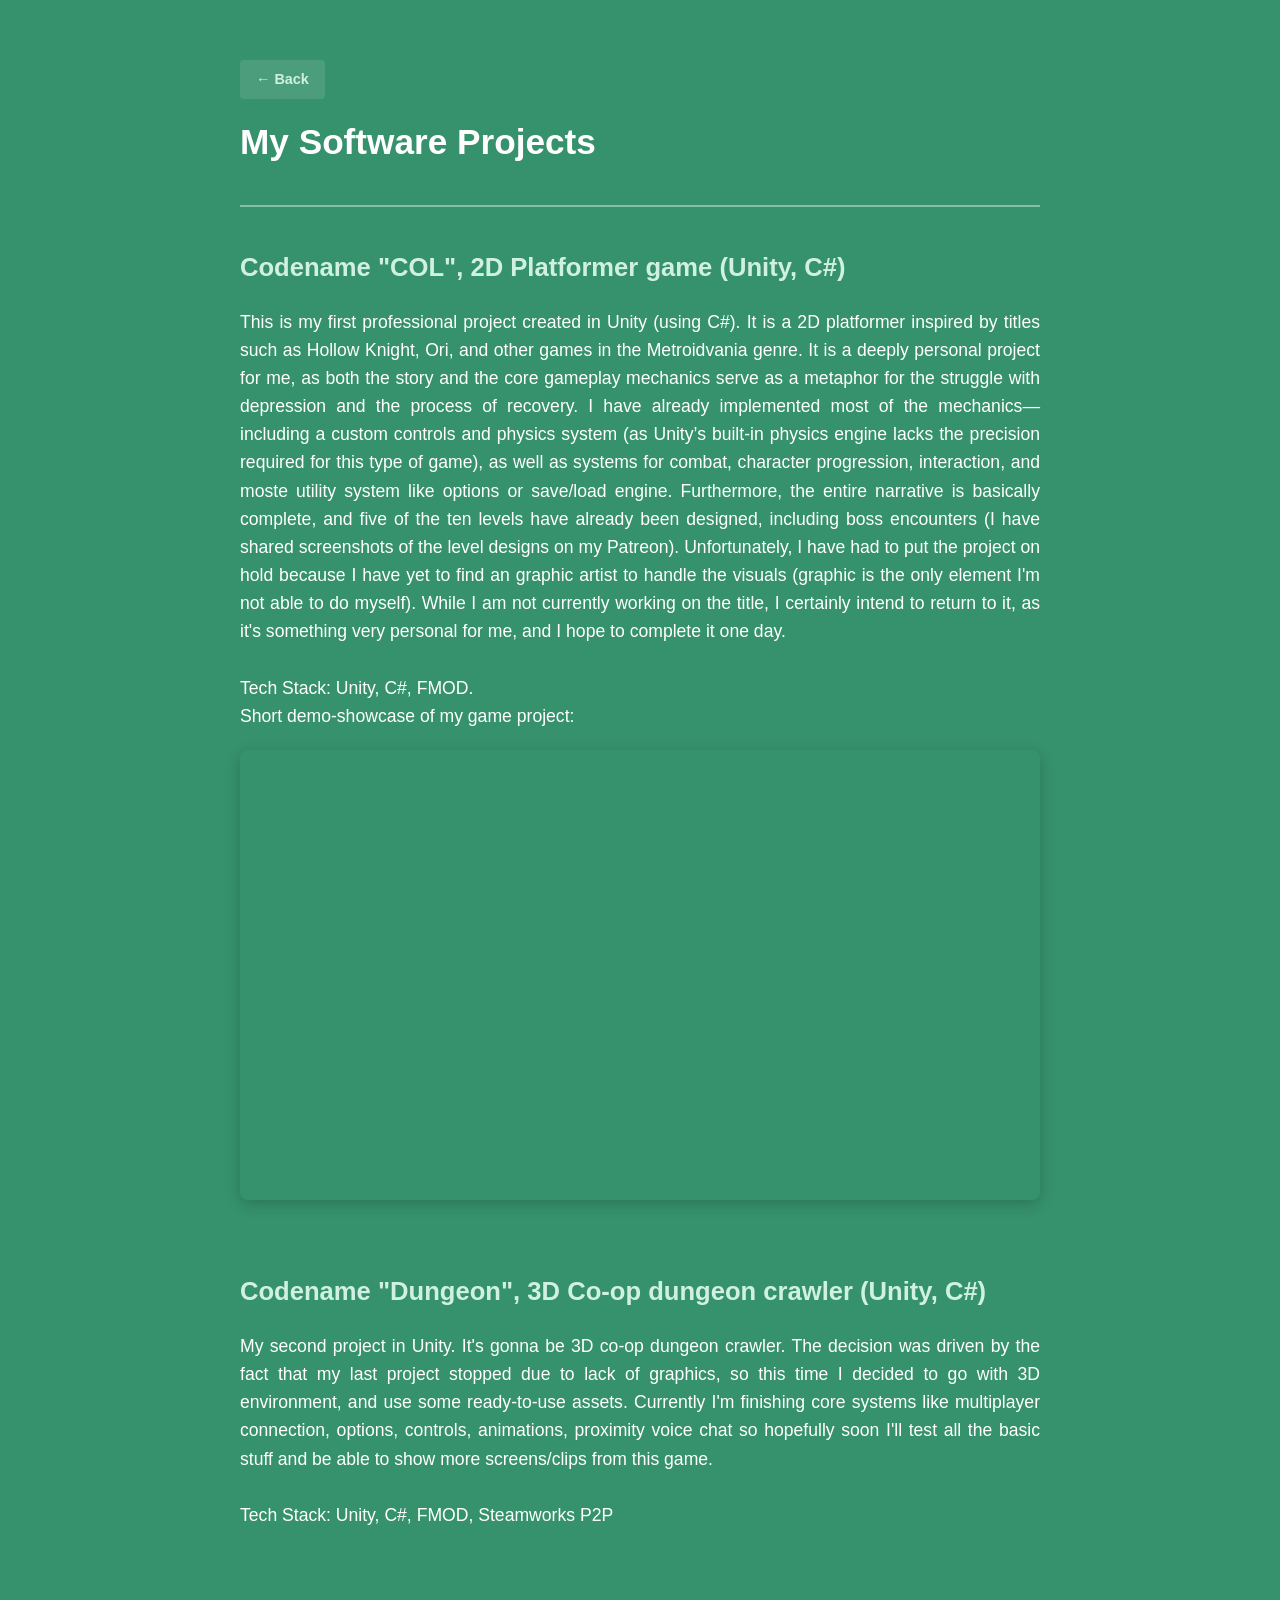
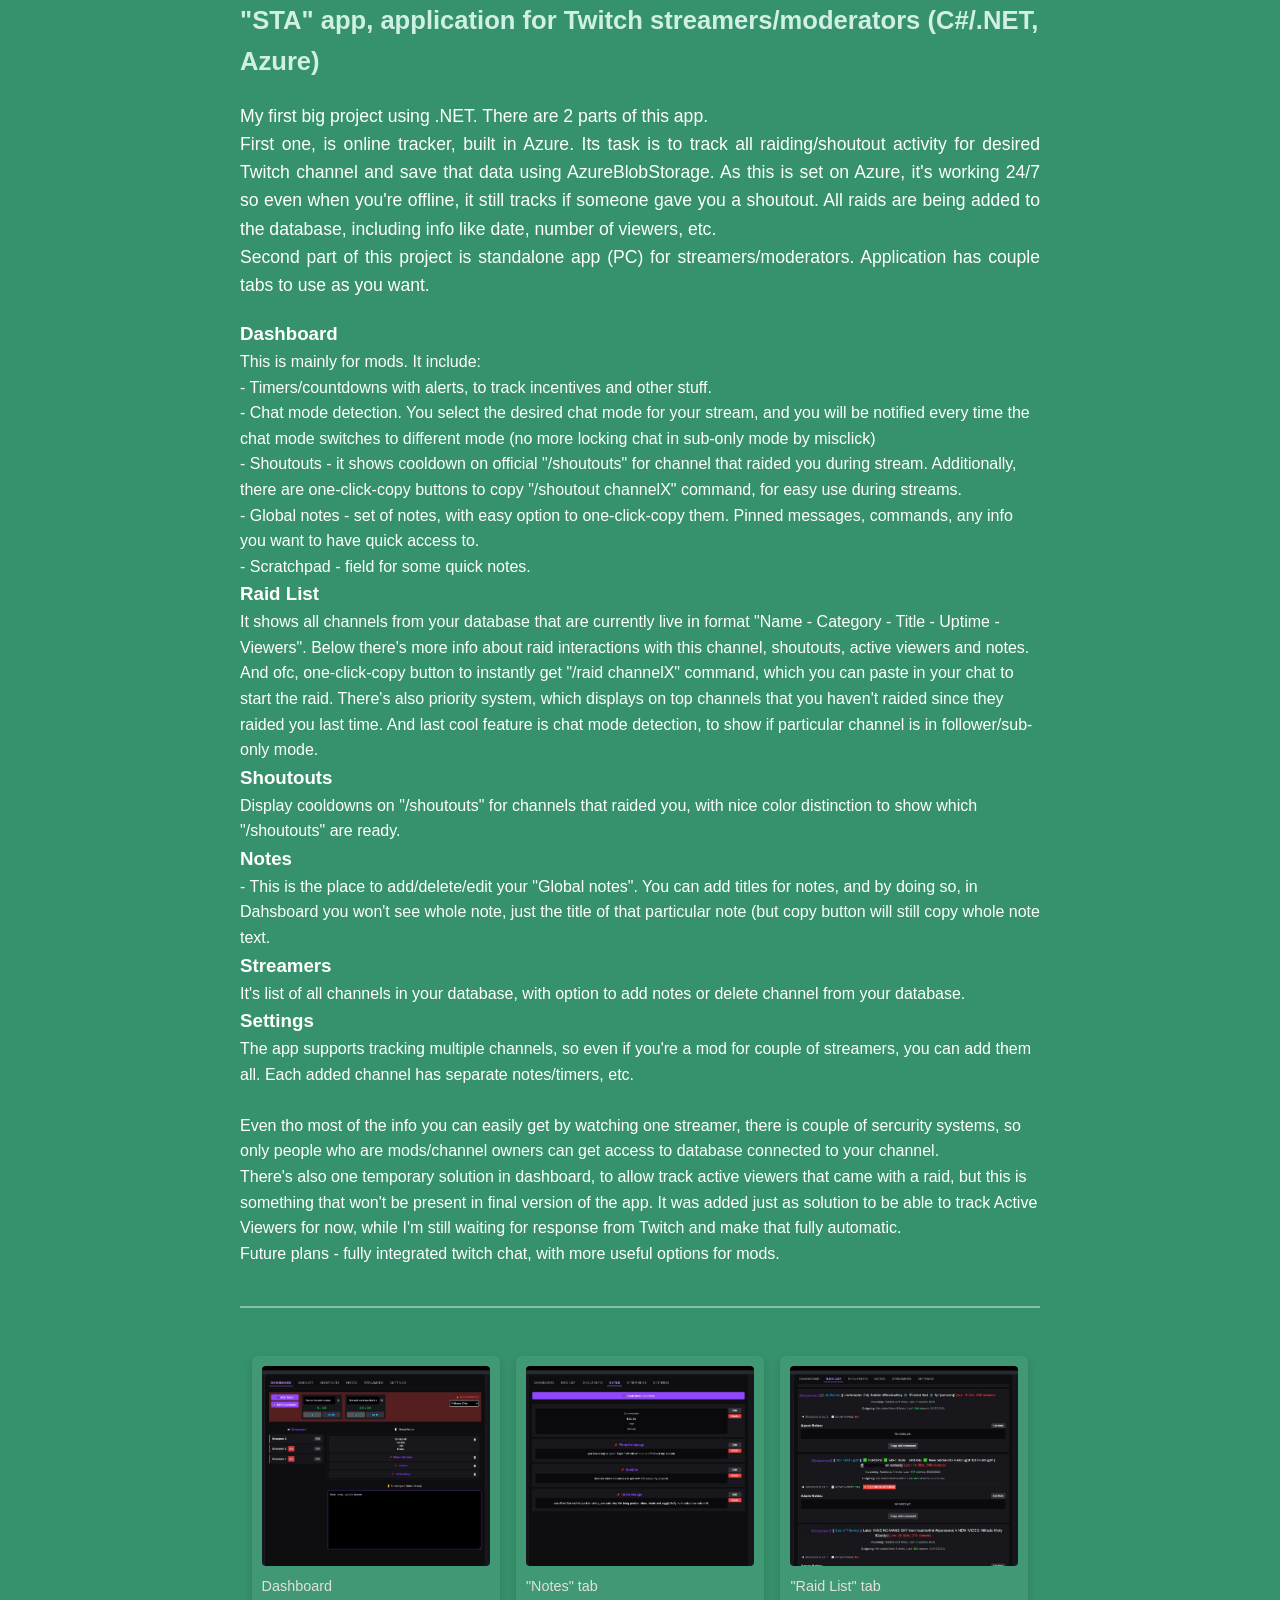
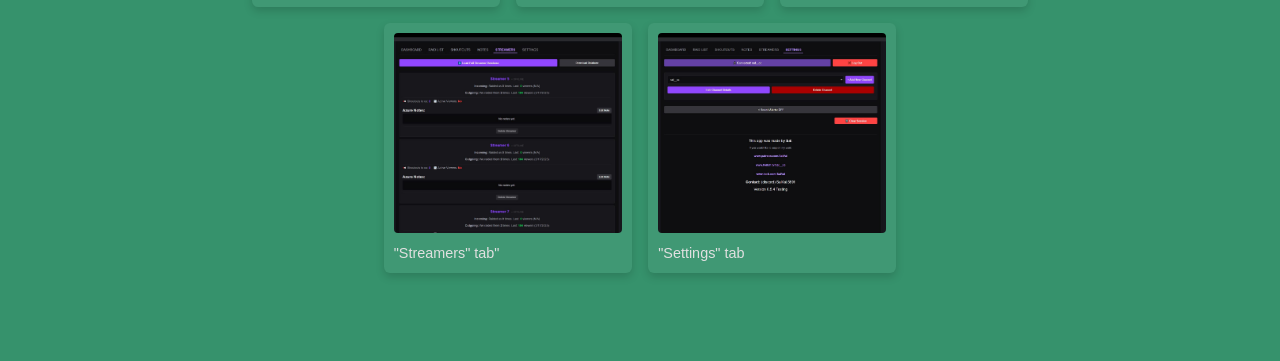
==== SMS.html @ e4b0f548 "Add files via upload" ====
<!DOCTYPE html>
<html lang="en">

<head>
    <meta charset="UTF-8">
    <meta name="viewport" content="width=device-width, initial-scale=1.0">
    <title>Software Projects</title>
    <link rel="stylesheet" href="style.css">
</head>

<body>

    <div class="container">

        <nav>
            <a href="index.html" class="back-btn">&larr; Back</a>
        </nav>

        <header style="margin-top: 20px;">
            <h1>My Software Projects</h1>
        </header>

        <hr>

        <main class="story-content">
            <h2>Codename "COL", 2D Platformer game (Unity, C#)</h2>

            <p>This is my first professional project created in Unity (using C#). It is a 2D platformer inspired by titles such as 
                Hollow Knight, Ori, and other games in the Metroidvania genre. It is a deeply personal project for me, as both the 
                story and the core gameplay mechanics serve as a metaphor for the struggle with depression and the process of recovery. 
                I have already implemented most of the mechanics—including a custom controls and physics system (as Unity’s built-in 
                physics engine lacks the precision required for this type of game), as well as systems for combat, character progression, 
                interaction, and moste utility system like options or save/load engine. Furthermore, the entire narrative is basically 
                complete, and five of the ten levels have already been designed, including boss encounters (I have shared screenshots of 
                the level designs on my Patreon). Unfortunately, I have had to put the project on hold because I have yet to find an 
                graphic artist to handle the visuals (graphic is the only element I'm not able to do myself). While I am not currently 
                working on the title, I certainly intend to return to it, as it's something very personal for me, and I hope to 
                complete it one day.<br><br>
                Tech Stack: Unity, C#, FMOD.<br>
                Short demo-showcase of my game project:
                    <div class="video-container">
                        <iframe src="https://www.youtube.com/embed/nb6JgPd97Bw?si=UVcmjcU9KW0MwGt6"
                            allowfullscreen></iframe>
                    </div></p><br><br>


            <h2>Codename "Dungeon", 3D Co-op dungeon crawler (Unity, C#)</h2>
            <p>My second project in Unity. It's gonna be 3D co-op dungeon crawler. The decision was driven by the fact that my last 
                project stopped due to lack of graphics, so this time I decided to go with 3D environment, and use some ready-to-use 
                assets. Currently I'm finishing core systems like multiplayer connection, options, controls, animations, proximity voice 
                chat so hopefully soon I'll test all the basic stuff and be able to show more screens/clips from this game. <br><br>
                Tech Stack: Unity, C#, FMOD, Steamworks P2P</p><br><br>

            <h2>"STA" app, application for Twitch streamers/moderators (C#/.NET, Azure)</h2>
            <p>My first big project using .NET. There are 2 parts of this app. <br>
                First one, is online tracker, built in Azure. Its task is to track all raiding/shoutout activity for desired Twitch 
                channel and save that data using AzureBlobStorage. As this is set on Azure, it's working 24/7 so even when you're offline, 
                it still tracks if someone gave you a shoutout. All raids are being added to the database, including info like date, number 
                of viewers, etc.<br>
                Second part of this project is standalone app (PC) for streamers/moderators. Application has couple tabs to use as you want.<br>
                <h3>Dashboard</h3> This is mainly for mods. It include:<br>
                - Timers/countdowns with alerts, to track incentives and other stuff. <br>
                - Chat mode detection. You select the desired chat mode for your stream, and you will be notified every time the chat 
                mode switches to different mode (no more locking chat in sub-only mode by misclick)<br>
                - Shoutouts - it shows cooldown on official "/shoutouts" for channel that raided you during stream. Additionally, there 
                are one-click-copy buttons to copy "/shoutout channelX" command, for easy use during streams.<br>
                - Global notes - set of notes, with easy option to one-click-copy them. Pinned messages, commands, any info you want to 
                have quick access to.<br>
                - Scratchpad - field for some quick notes. <br>
                
                <h3>Raid List</h3> It shows all channels from your database that are currently live in format "Name - Category - 
                Title - Uptime - Viewers". Below there's more info about raid interactions with this channel, shoutouts, active viewers 
                and notes. And ofc, one-click-copy button to instantly get "/raid channelX" command, which you can paste in your chat to 
                start the raid. There's also priority system, which displays on top channels that you haven't raided since they raided 
                you last time. And last cool feature is chat mode detection, to show if particular channel is in follower/sub-only mode.<br>

                <h3>Shoutouts</h3> Display cooldowns on "/shoutouts" for channels that raided you, with nice color distinction to show 
                which "/shoutouts" are ready. <br>
                <h3>Notes</h3> - This is the place to add/delete/edit your "Global notes". You can add titles for notes, and by doing so, 
                in Dahsboard you won't see whole note, just the title of that particular note (but copy button will still copy whole 
                note text. <br>
                <h3>Streamers</h3> It's list of all channels in your database, with option to add notes or delete channel from your 
                database.<br>
                <h3>Settings</h3> The app supports tracking multiple channels, so even if you're a mod for couple of streamers, you can 
                add them all. Each added channel has separate notes/timers, etc. <br><br>
                Even tho most of the info you can easily get by watching one streamer, there is couple of sercurity systems, so only people 
                who are mods/channel owners can get access to database connected to your channel.<br>
                There's also one temporary solution in dashboard, to allow track active viewers that came with a raid, but this is something 
                that won't be present in final version of the app. It was added just as solution to be able to track Active Viewers for now, 
                while I'm still waiting for response from Twitch and make that fully automatic.<br>
                Future plans - fully integrated twitch chat, with more useful options for mods.</p>
        </main>

        <hr>

        <section class="inspiration-gallery">
            <div class="gallery-grid">

                <div class="gallery-item">
                    <img src="images/dashboard.jpg" alt="Dashboard" onclick="openModal(this)">
                    <p class="gallery-caption">Dashboard</p>
                </div>

                <div class="gallery-item">
                    <img src="images/notes.jpg" alt="Notes" onclick="openModal(this)">
                    <p class="gallery-caption">"Notes" tab</p>
                </div>

                <div class="gallery-item">
                    <img src="images/raidlist.jpg" alt="Raid List" onclick="openModal(this)">
                    <p class="gallery-caption">"Raid List" tab</p>
                </div>

                <div class="gallery-item">
                    <img src="images/streamers.jpg" alt="Streamers tab" onclick="openModal(this)">
                    <p class="gallery-caption">"Streamers" tab"</p>
                </div>

                <div class="gallery-item">
                    <img src="images/settings.jpg" alt="Settings" onclick="openModal(this)">
                    <p class="gallery-caption">"Settings" tab</p>
                </div>

            </div>
        </section>

    </div>


    </main>

    </div>

    <button id="scrollToTopBtn" title="Go to top">&#8593;</button>

    <script>
        const scrollTopBtn = document.getElementById("scrollToTopBtn");

        // Show "scroll to the top" button after 300px
        window.onscroll = function () {
            if (document.body.scrollTop > 300 || document.documentElement.scrollTop > 300) {
                scrollTopBtn.classList.add("show");
            } else {
                scrollTopBtn.classList.remove("show");
            }
        };

        scrollTopBtn.addEventListener("click", function () {
            window.scrollTo({
                top: 0,
                behavior: "smooth"
            });
        });
    </script>

<div id="imageModal" class="modal" onclick="closeModal()">
    <span class="modal-close">&times;</span>
    <img class="modal-content" id="modalImg">
</div>

<script>
    const modal = document.getElementById("imageModal");
    const modalImg = document.getElementById("modalImg");

    function openModal(element) {
        modal.style.display = "block";
        modalImg.src = element.src;
    }

    function closeModal() {
        modal.style.display = "none";
    }
</script>

</body>

</html>
---- style.css ----
/* Reset default browser margins */
* {
    margin: 0;
    padding: 0;
    box-sizing: border-box;
}

/* Global settings */
body {
    background-color: #36926c; 
    color: #ffffff; 
    font-family: 'Segoe UI', Tahoma, Geneva, Verdana, sans-serif; 
    line-height: 1.6;
    padding: 20px;
}

/* Main container */
.container {
    max-width: 800px;
    margin: 0 auto; 
    padding-top: 40px; 
}

/* H1 Header */
header h1 {
    font-size: 2.2rem;
    font-weight: bold;
    line-height: 1.3;
}

hr {
    border: 0;
    height: 2px;
    background-color: rgba(255, 255, 255, 0.4); 
    margin: 40px 0; 
}

/* Centered section title */
.section-title {
    text-align: center;
    font-size: 1.8rem;
    margin-bottom: 40px;
    text-transform: uppercase; 
    letter-spacing: 2px; 
}

/* Skills containers */
.skills-container {
    display: flex;
    flex-direction: column;
    gap: 30px; 
}

/* H3 Header */
.skill-box h3 {
    font-size: 2.2rem;
    font-weight: bold;
    margin-bottom: 8px;
    color: #e6f9f2;
}

/* Normal text */
.skill-box p {
    font-size: 1.1rem;
    color: #f0f0f0; 
}

/* Bold style */
.skill-box p strong {
    color: #e6f9f2; 
    font-weight: 700; 
}

/* RWD: Fit for mobiles (screens less than 600px) */
@media (max-width: 600px) {
    header h1 {
        font-size: 1.6rem; /* smaller title on mobiles */
    }
    
    .section-title {
        font-size: 1.4rem;
    }
}

/* YT container with 16:9 proportions */
.video-container {
    position: relative;
    padding-bottom: 56.25%; /* Proportions 16:9 (9 / 16 = 0.5625) */
    height: 0;
    overflow: hidden;
    margin-top: 20px; 
    border-radius: 8px; 
    box-shadow: 0 4px 15px rgba(0, 0, 0, 0.2); 
}

.video-container iframe {
    position: absolute;
    top: 0;
    left: 0;
    width: 100%;
    height: 100%;
    border: 0;
}

/* audio container */
.audio-tracks-container {
    margin-top: 25px;
    display: flex;
    flex-direction: column;
    gap: 20px; 
}

/* text + audio player */
.audio-item {
    display: flex;
    flex-direction: column;
    gap: 8px; 
    background-color: rgba(255, 255, 255, 0.05);
    padding: 15px;
    border-radius: 6px;
}

/* Song description */
.audio-track-title {
    font-size: 1rem;
    color: #f0f0f0;
}

/* Audio Player */
.audio-item audio {
    width: 100%; 
    display: block;
}

/* Style for links */
a {
    color: #d1f0e4; 
    text-decoration: underline; 
    font-weight: bold;
    transition: color 0.2s ease; 
}

/* mouseover */
a:hover {
    color: #ffffff; 
}

/* Back Button */
.back-btn {
    display: inline-block;
    text-decoration: none;
    background-color: rgba(255, 255, 255, 0.1);
    padding: 8px 16px;
    border-radius: 4px;
    font-size: 0.9rem;
    transition: background-color 0.2s ease, color 0.2s ease;
}

.back-btn:hover {
    background-color: #d1f0e4;
    color: #36926c; 
}

/* Creative Writing subpage formating */
.story-content h2 {
    font-size: 1.6rem;
    color: #d1f0e4;
    margin-bottom: 20px;
}

.story-content p {
    margin-bottom: 20px;
    font-size: 1.1rem;
    text-align: justify;
}

/* Scroll to Top Button */
#scrollToTopBtn {
    position: fixed;
    bottom: 30px;
    right: 30px;
    z-index: 99;
    background-color: #d1f0e4;
    color: #36926c;
    border: none;
    outline: none;
    cursor: pointer;
    width: 45px;
    height: 45px;
    border-radius: 50%; 
    font-size: 1.3rem;
    font-weight: bold;
    box-shadow: 0 4px 10px rgba(0, 0, 0, 0.3);
    
    opacity: 0;
    visibility: hidden;
    transition: opacity 0.3s ease, visibility 0.3s ease, transform 0.2s ease;
}

#scrollToTopBtn.show {
    opacity: 1;
    visibility: visible;
}

#scrollToTopBtn:hover {
    transform: scale(1.1); 
    background-color: #ffffff;
}



.inspiration-gallery {
    margin-top: 40px;
    margin-bottom: 60px; 
}

.gallery-title {
    font-size: 1.6rem;
    color: #d1f0e4;
    margin-bottom: 10px;
}

.gallery-intro {
    font-size: 1.1rem;
    margin-bottom: 30px;
    color: #f0f0f0;
}

/* Gallery container */
.gallery-grid {
    width: 100%;
    text-align: center; 
    letter-spacing: -4px; 
}

/* Image + description */
.gallery-item {
    display: inline-block;
    vertical-align: top;
    width: 31%; 
    margin: 1%;
    background-color: rgba(255, 255, 255, 0.05); 
    padding: 10px;
    border-radius: 6px;
    letter-spacing: normal; 
    text-align: left; 
    box-shadow: 0 4px 8px rgba(0, 0, 0, 0.15);
}

/* Gallery Image */
.gallery-item img {
    width: 100%;
    height: 200px; 
    object-fit: cover; 
    border-radius: 4px;
    display: block;
    margin-bottom: 10px;
}

/* Image description */
.gallery-caption {
    font-size: 0.9rem;
    color: #e0e0e0;
    line-height: 1.4;
    margin-bottom: 0 !important; 
}

/* RWD: Gallery resize for tablets */
@media (max-width: 768px) {
    .gallery-item {
        width: 48%; 
        margin: 1%;
    }
}

/* RWD: Gallery resize for mobiles */
@media (max-width: 480px) {
    .gallery-item {
        width: 98%; 
        margin: 1% 0;
    }
    .gallery-item img {
        height: auto; 
        max-height: 300px;
    }
}



.gallery-item img {
    cursor: zoom-in;
    transition: opacity 0.2s ease;
}

.gallery-item img:hover {
    opacity: 0.9; 
}

/* Modal background */
.modal {
    display: none; 
    position: fixed;
    z-index: 1000; 
    left: 0;
    top: 0;
    width: 100%;
    height: 100%;
    overflow: hidden;
    background-color: rgba(0, 0, 0, 0.9); 
    cursor: zoom-out; 
}

/* Zoomed in image */
.modal-content {
    margin: auto;
    display: block;
    position: absolute;
    top: 50%;
    left: 50%;
    transform: translate(-50%, -50%); 
    max-width: 90%; 
    max-height: 85%; 
    object-fit: contain; 
    border-radius: 4px;
    box-shadow: 0 4px 30px rgba(0, 0, 0, 0.5);
    
    animation: zoomIn 0.25s ease-out;
}

/* Close (x) button */
.modal-close {
    position: absolute;
    top: 20px;
    right: 35px;
    color: #ffffff;
    font-size: 40px;
    font-weight: bold;
    cursor: pointer;
    transition: color 0.2s ease;
    z-index: 1001;
}

.modal-close:hover {
    color: #d1f0e4;
}

/* Zoom in animation */
@keyframes zoomIn {
    from { transform: translate(-50%, -50%) scale(0.95); opacity: 0; }
    to { transform: translate(-50%, -50%) scale(1); opacity: 1; }
}

/* RWD: Resize image for mobiles */
@media (max-width: 480px) {
    .modal-content {
        max-width: 95%;
        max-height: 75%;
    }
    .modal-close {
        top: 15px;
        right: 20px;
        font-size: 35px;
    }
}
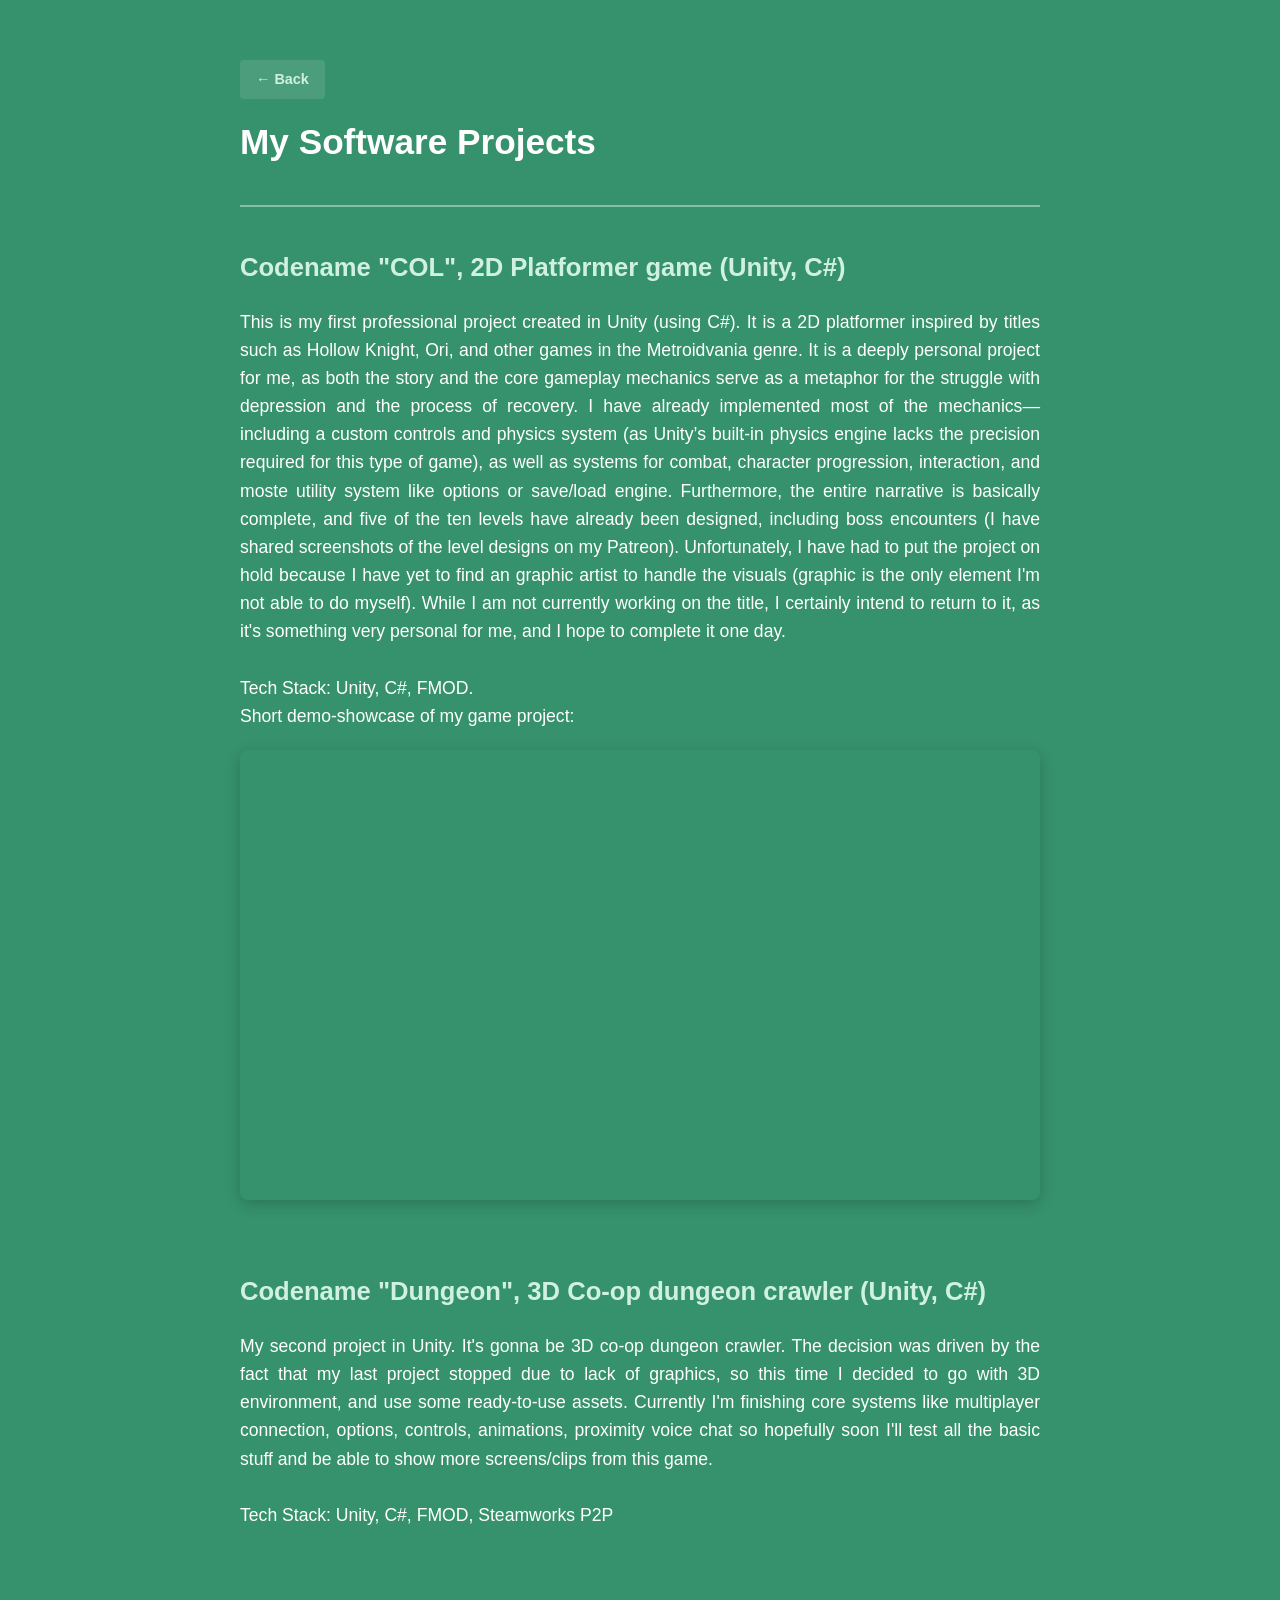
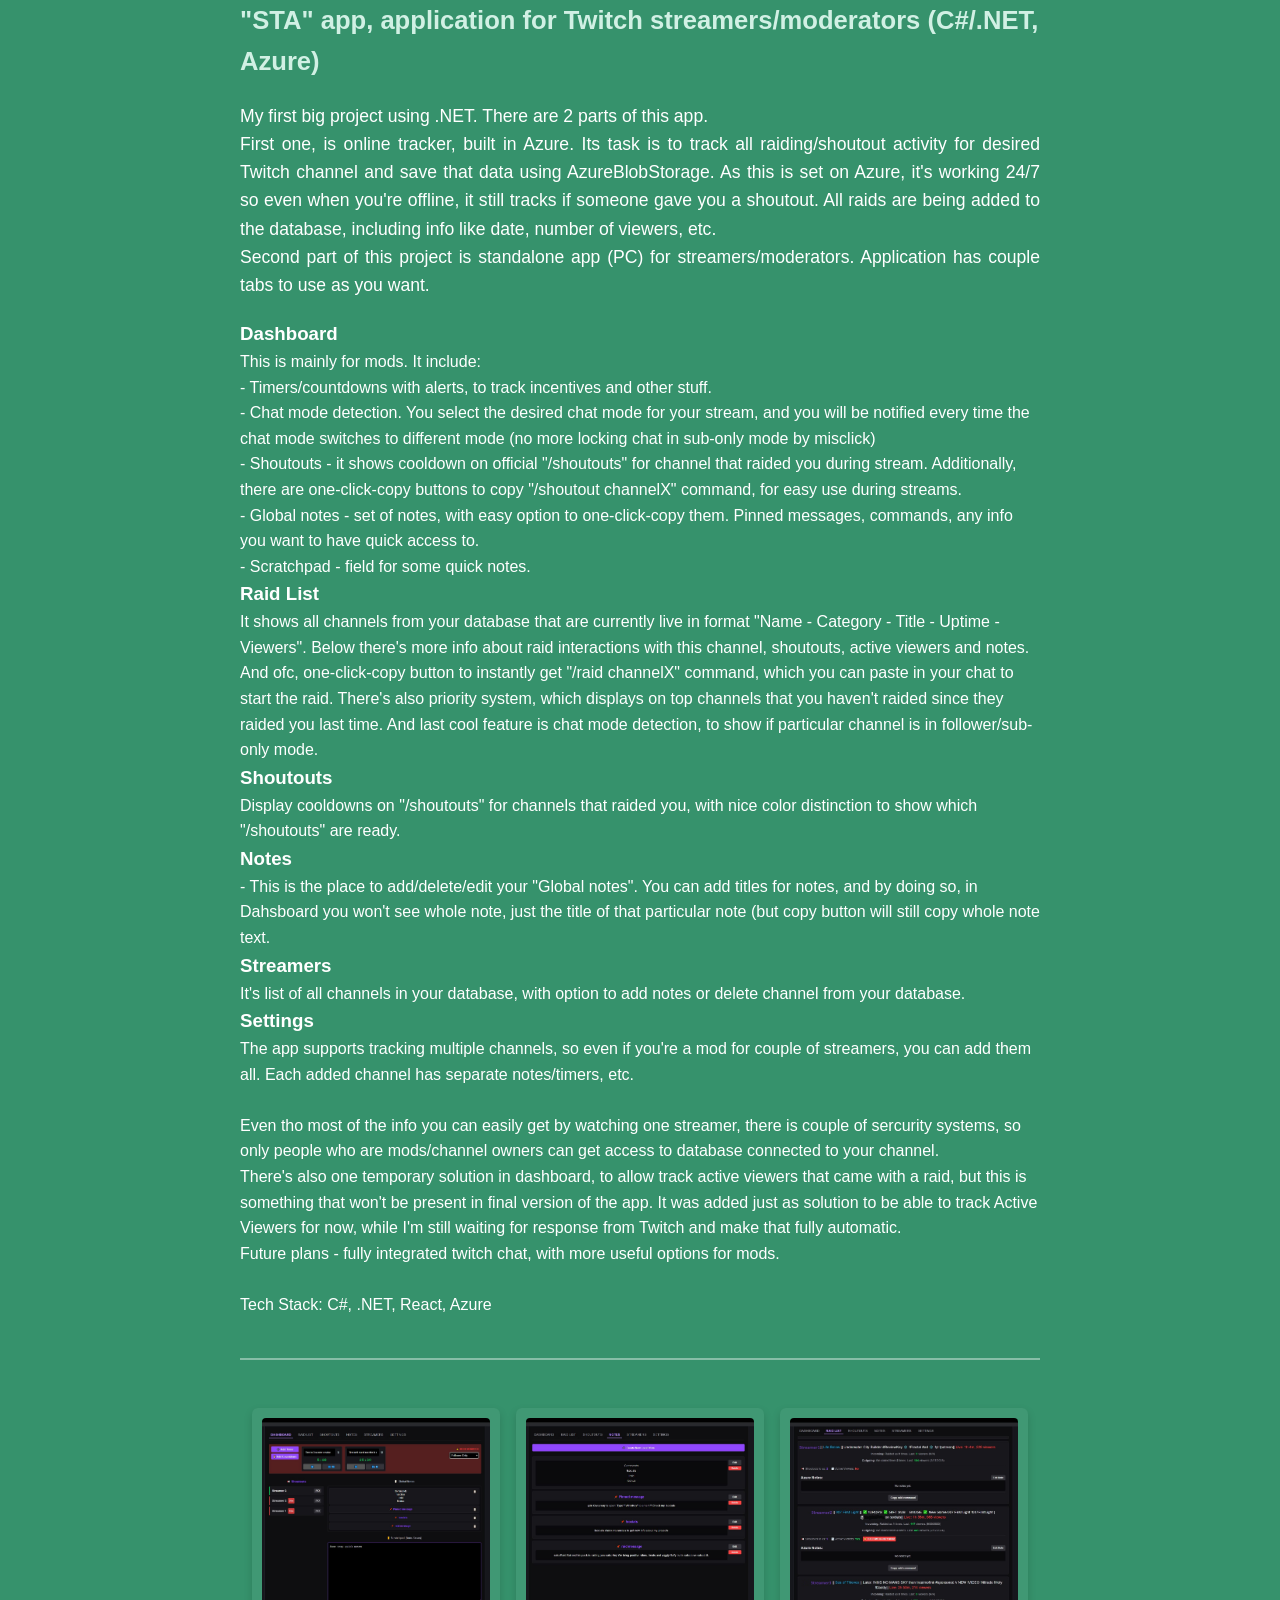
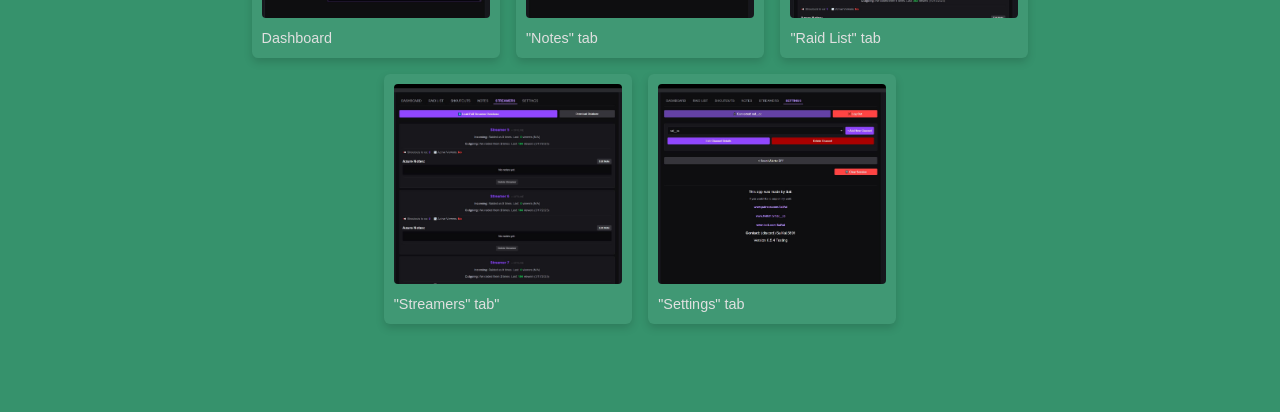
==== commit a743d6d8: "Add files via upload" ====
--- a/SMS.html
+++ b/SMS.html
@@ -88,7 +88,9 @@
                 There's also one temporary solution in dashboard, to allow track active viewers that came with a raid, but this is something 
                 that won't be present in final version of the app. It was added just as solution to be able to track Active Viewers for now, 
                 while I'm still waiting for response from Twitch and make that fully automatic.<br>
-                Future plans - fully integrated twitch chat, with more useful options for mods.</p>
+                Future plans - fully integrated twitch chat, with more useful options for mods.<br><br>
+                Tech Stack: C#, .NET, React, Azure
+            </p>
         </main>
 
         <hr>
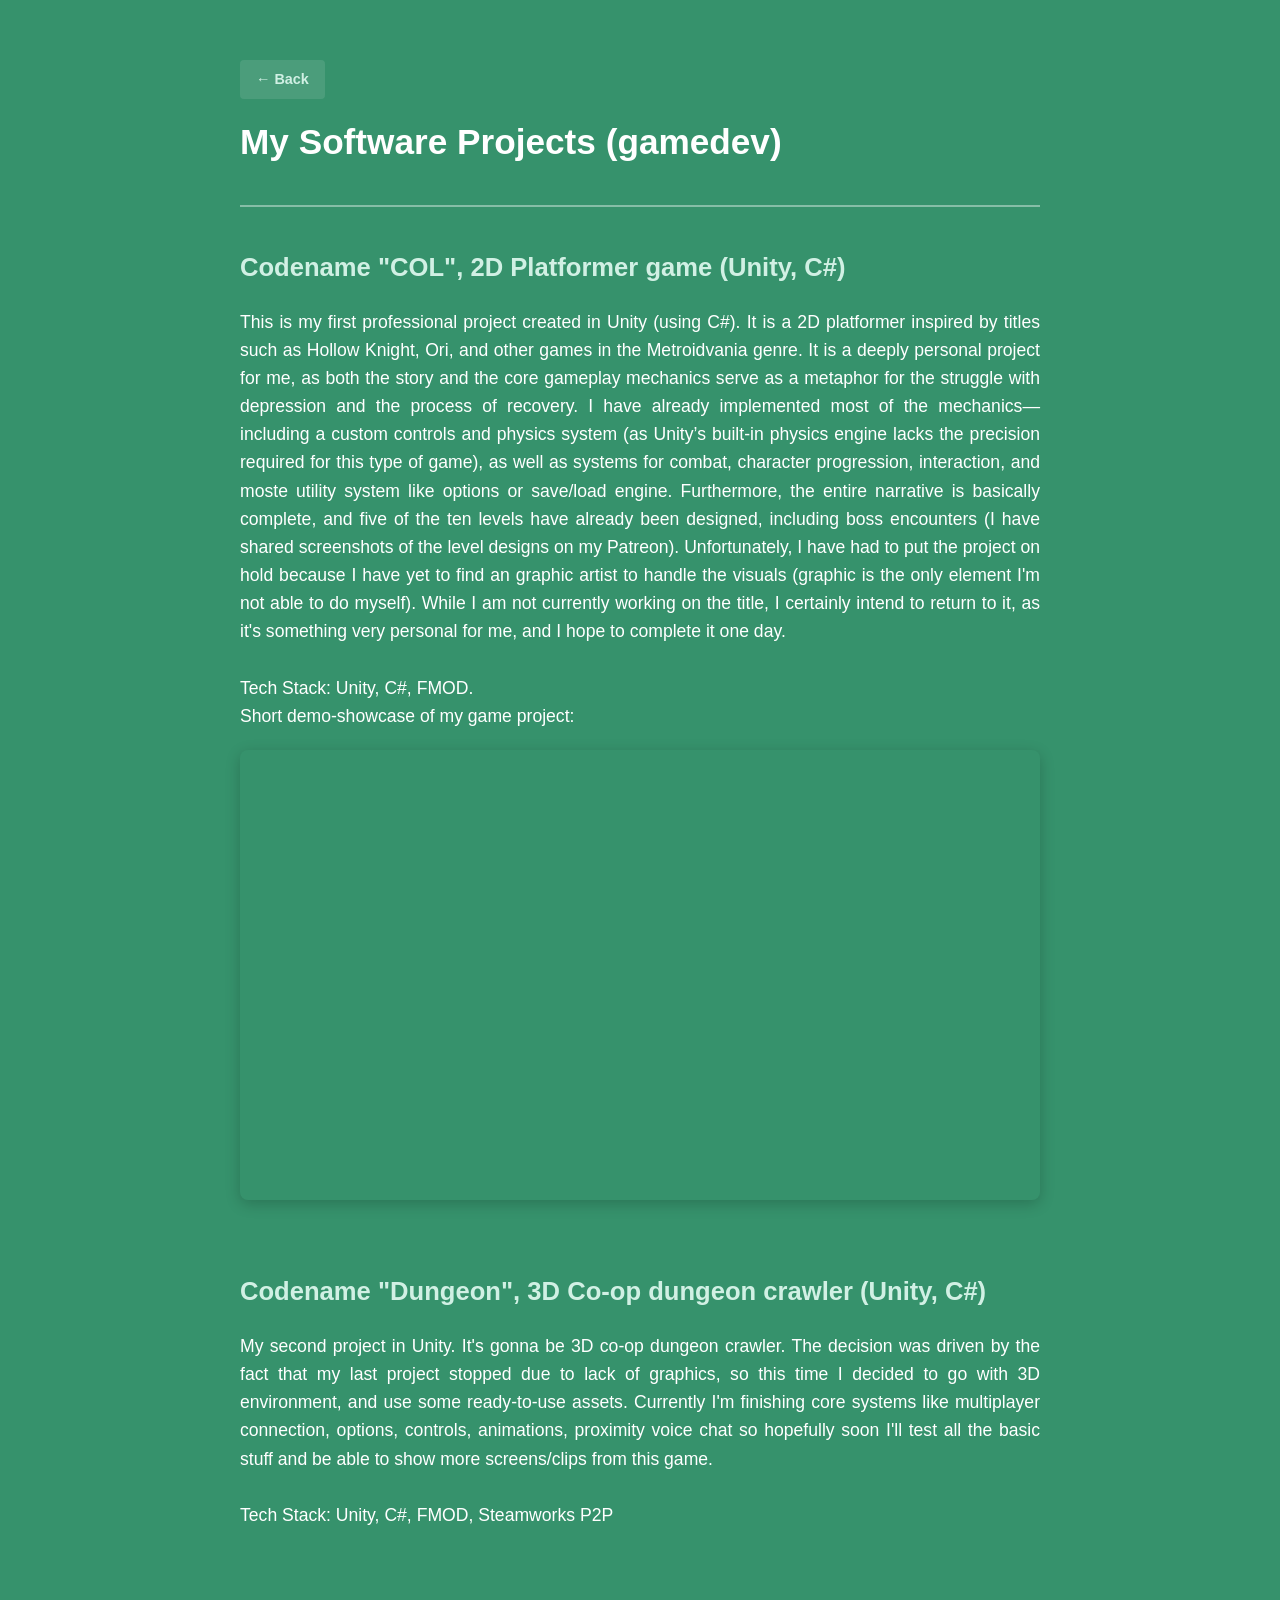
==== commit ada6230f: "Add files via upload" ====
--- a/SMS.html
+++ b/SMS.html
@@ -4,7 +4,7 @@
 <head>
     <meta charset="UTF-8">
     <meta name="viewport" content="width=device-width, initial-scale=1.0">
-    <title>Software Projects</title>
+    <title>Software Projects (gamedev)</title>
     <link rel="stylesheet" href="style.css">
 </head>
 
@@ -17,7 +17,7 @@
         </nav>
 
         <header style="margin-top: 20px;">
-            <h1>My Software Projects</h1>
+            <h1>My Software Projects (gamedev)</h1>
         </header>
 
         <hr>
@@ -49,83 +49,9 @@
                 project stopped due to lack of graphics, so this time I decided to go with 3D environment, and use some ready-to-use 
                 assets. Currently I'm finishing core systems like multiplayer connection, options, controls, animations, proximity voice 
                 chat so hopefully soon I'll test all the basic stuff and be able to show more screens/clips from this game. <br><br>
-                Tech Stack: Unity, C#, FMOD, Steamworks P2P</p><br><br>
-
-            <h2>"STA" app, application for Twitch streamers/moderators (C#/.NET, Azure)</h2>
-            <p>My first big project using .NET. There are 2 parts of this app. <br>
-                First one, is online tracker, built in Azure. Its task is to track all raiding/shoutout activity for desired Twitch 
-                channel and save that data using AzureBlobStorage. As this is set on Azure, it's working 24/7 so even when you're offline, 
-                it still tracks if someone gave you a shoutout. All raids are being added to the database, including info like date, number 
-                of viewers, etc.<br>
-                Second part of this project is standalone app (PC) for streamers/moderators. Application has couple tabs to use as you want.<br>
-                <h3>Dashboard</h3> This is mainly for mods. It include:<br>
-                - Timers/countdowns with alerts, to track incentives and other stuff. <br>
-                - Chat mode detection. You select the desired chat mode for your stream, and you will be notified every time the chat 
-                mode switches to different mode (no more locking chat in sub-only mode by misclick)<br>
-                - Shoutouts - it shows cooldown on official "/shoutouts" for channel that raided you during stream. Additionally, there 
-                are one-click-copy buttons to copy "/shoutout channelX" command, for easy use during streams.<br>
-                - Global notes - set of notes, with easy option to one-click-copy them. Pinned messages, commands, any info you want to 
-                have quick access to.<br>
-                - Scratchpad - field for some quick notes. <br>
-                
-                <h3>Raid List</h3> It shows all channels from your database that are currently live in format "Name - Category - 
-                Title - Uptime - Viewers". Below there's more info about raid interactions with this channel, shoutouts, active viewers 
-                and notes. And ofc, one-click-copy button to instantly get "/raid channelX" command, which you can paste in your chat to 
-                start the raid. There's also priority system, which displays on top channels that you haven't raided since they raided 
-                you last time. And last cool feature is chat mode detection, to show if particular channel is in follower/sub-only mode.<br>
-
-                <h3>Shoutouts</h3> Display cooldowns on "/shoutouts" for channels that raided you, with nice color distinction to show 
-                which "/shoutouts" are ready. <br>
-                <h3>Notes</h3> - This is the place to add/delete/edit your "Global notes". You can add titles for notes, and by doing so, 
-                in Dahsboard you won't see whole note, just the title of that particular note (but copy button will still copy whole 
-                note text. <br>
-                <h3>Streamers</h3> It's list of all channels in your database, with option to add notes or delete channel from your 
-                database.<br>
-                <h3>Settings</h3> The app supports tracking multiple channels, so even if you're a mod for couple of streamers, you can 
-                add them all. Each added channel has separate notes/timers, etc. <br><br>
-                Even tho most of the info you can easily get by watching one streamer, there is couple of sercurity systems, so only people 
-                who are mods/channel owners can get access to database connected to your channel.<br>
-                There's also one temporary solution in dashboard, to allow track active viewers that came with a raid, but this is something 
-                that won't be present in final version of the app. It was added just as solution to be able to track Active Viewers for now, 
-                while I'm still waiting for response from Twitch and make that fully automatic.<br>
-                Future plans - fully integrated twitch chat, with more useful options for mods.<br><br>
-                Tech Stack: C#, .NET, React, Azure
-            </p>
+                Tech Stack: Unity, C#, FMOD, Steamworks P2P</p><br><br>            
         </main>
-
         <hr>
-
-        <section class="inspiration-gallery">
-            <div class="gallery-grid">
-
-                <div class="gallery-item">
-                    <img src="images/dashboard.jpg" alt="Dashboard" onclick="openModal(this)">
-                    <p class="gallery-caption">Dashboard</p>
-                </div>
-
-                <div class="gallery-item">
-                    <img src="images/notes.jpg" alt="Notes" onclick="openModal(this)">
-                    <p class="gallery-caption">"Notes" tab</p>
-                </div>
-
-                <div class="gallery-item">
-                    <img src="images/raidlist.jpg" alt="Raid List" onclick="openModal(this)">
-                    <p class="gallery-caption">"Raid List" tab</p>
-                </div>
-
-                <div class="gallery-item">
-                    <img src="images/streamers.jpg" alt="Streamers tab" onclick="openModal(this)">
-                    <p class="gallery-caption">"Streamers" tab"</p>
-                </div>
-
-                <div class="gallery-item">
-                    <img src="images/settings.jpg" alt="Settings" onclick="openModal(this)">
-                    <p class="gallery-caption">"Settings" tab</p>
-                </div>
-
-            </div>
-        </section>
-
     </div>
 
 
--- a/style.css
+++ b/style.css
@@ -285,8 +285,6 @@
     }
 }
 
-
-
 .gallery-item img {
     cursor: zoom-in;
     transition: opacity 0.2s ease;
@@ -361,4 +359,185 @@
         right: 20px;
         font-size: 35px;
     }
+}
+
+/* --- Tools and programs section --- */
+.tools-section {
+    margin-bottom: 40px;
+    text-align: center;
+}
+
+.tools-section h3 {
+    font-size: 1.2rem;
+    color: #d1f0e4;
+    margin-bottom: 15px;
+    text-transform: uppercase;
+    letter-spacing: 1px;
+}
+
+.tools-grid {
+    display: flex;
+    flex-wrap: wrap;
+    justify-content: center;
+    gap: 15px;
+}
+
+.tool-card {
+    background-color: rgba(255, 255, 255, 0.08);
+    padding: 8px 16px;
+    border-radius: 20px;
+    display: flex;
+    align-items: center;
+    gap: 10px;
+    font-size: 0.95rem;
+    border: 1px solid rgba(255, 255, 255, 0.1);
+    transition: transform 0.2s ease, background-color 0.2s ease;
+}
+
+.tool-card img {
+    width: 24px;
+    height: 24px;
+    object-fit: contain; 
+    display: block;
+}
+
+.tool-card:hover {
+    transform: translateY(-3px);
+    background-color: rgba(255, 255, 255, 0.15);
+}
+
+/* --- Panels grid --- */
+.panels-grid {
+    display: grid;
+    grid-template-columns: repeat(2, 1fr); 
+    gap: 25px; 
+    margin-bottom: 35px;
+}
+
+.panel-card {
+    background-color: rgba(255, 255, 255, 0.06);
+    border: 1px solid rgba(255, 255, 255, 0.12);
+    border-radius: 10px;
+    padding: 30px; 
+    min-height: 320px; 
+    cursor: pointer;
+    display: flex;
+    flex-direction: column;
+    justify-content: space-between;
+    transition: transform 0.2s ease, border-color 0.2s ease, background-color 0.2s ease;
+}
+
+.panel-card:hover {
+    transform: translateY(-4px);
+    border-color: #d1f0e4;
+    background-color: rgba(255, 255, 255, 0.1);
+}
+
+.panel-card.active {
+    border-color: #d1f0e4;
+    background-color: rgba(209, 240, 228, 0.12);
+    box-shadow: 0 4px 20px rgba(0, 0, 0, 0.25);
+}
+
+.panel-card h4 {
+    font-size: 1.4rem;
+    color: #d1f0e4;
+    margin-bottom: 15px;
+    border-bottom: 1px solid rgba(255, 255, 255, 0.1);
+    padding-bottom: 8px;
+}
+
+.panel-card p {
+    font-size: 0.95rem;
+    color: #e0e0e0;
+    line-height: 1.6; 
+    margin-bottom: 20px;
+    text-align: justify; 
+}
+
+/* "see more" button" */
+.see-more-btn {
+    align-self: flex-start;
+    background: transparent;
+    border: none;
+    color: #d1f0e4;
+    font-weight: bold;
+    font-size: 0.95rem;
+    cursor: pointer;
+    padding: 0;
+    text-decoration: underline;
+    transition: color 0.2s ease;
+}
+
+.see-more-btn:hover {
+    color: #ffffff;
+}
+
+/* --- detailed text container --- */
+.details-container {
+    max-height: 0;
+    overflow: hidden;
+    opacity: 0;
+    transition: max-height 0.4s ease, opacity 0.4s ease, margin-top 0.3s ease;
+    background-color: rgba(0, 0, 0, 0.15);
+    border-radius: 8px;
+}
+
+.details-container.open {
+    max-height: 2000px; 
+    opacity: 1;
+    margin-top: 20px;
+    padding: 25px;
+    border: 1px solid rgba(255, 255, 255, 0.15);
+}
+
+.detail-content {
+    display: none;
+}
+
+.detail-content.active {
+    display: block;
+    animation: fadeIn 0.3s ease-in;
+}
+
+.detail-header {
+    display: flex;
+    justify-content: space-between;
+    align-items: center;
+    margin-bottom: 20px;
+    border-bottom: 1px solid rgba(255, 255, 255, 0.1);
+    padding-bottom: 10px;
+}
+
+.detail-header h3 {
+    font-size: 1.4rem;
+    color: #d1f0e4;
+}
+
+.close-detail-btn {
+    background: transparent;
+    border: none;
+    color: #ffffff;
+    font-size: 1.8rem;
+    cursor: pointer;
+    line-height: 1;
+}
+
+.close-detail-btn:hover {
+    color: #d1f0e4;
+}
+
+@keyframes fadeIn {
+    from { opacity: 0; transform: translateY(10px); }
+    to { opacity: 1; transform: translateY(0); }
+}
+
+/* Switch to one column on mobiles */
+@media (max-width: 900px) {
+    .panels-grid {
+        grid-template-columns: 1fr;
+    }
+    .panel-card {
+        min-height: auto;
+    }
 }
